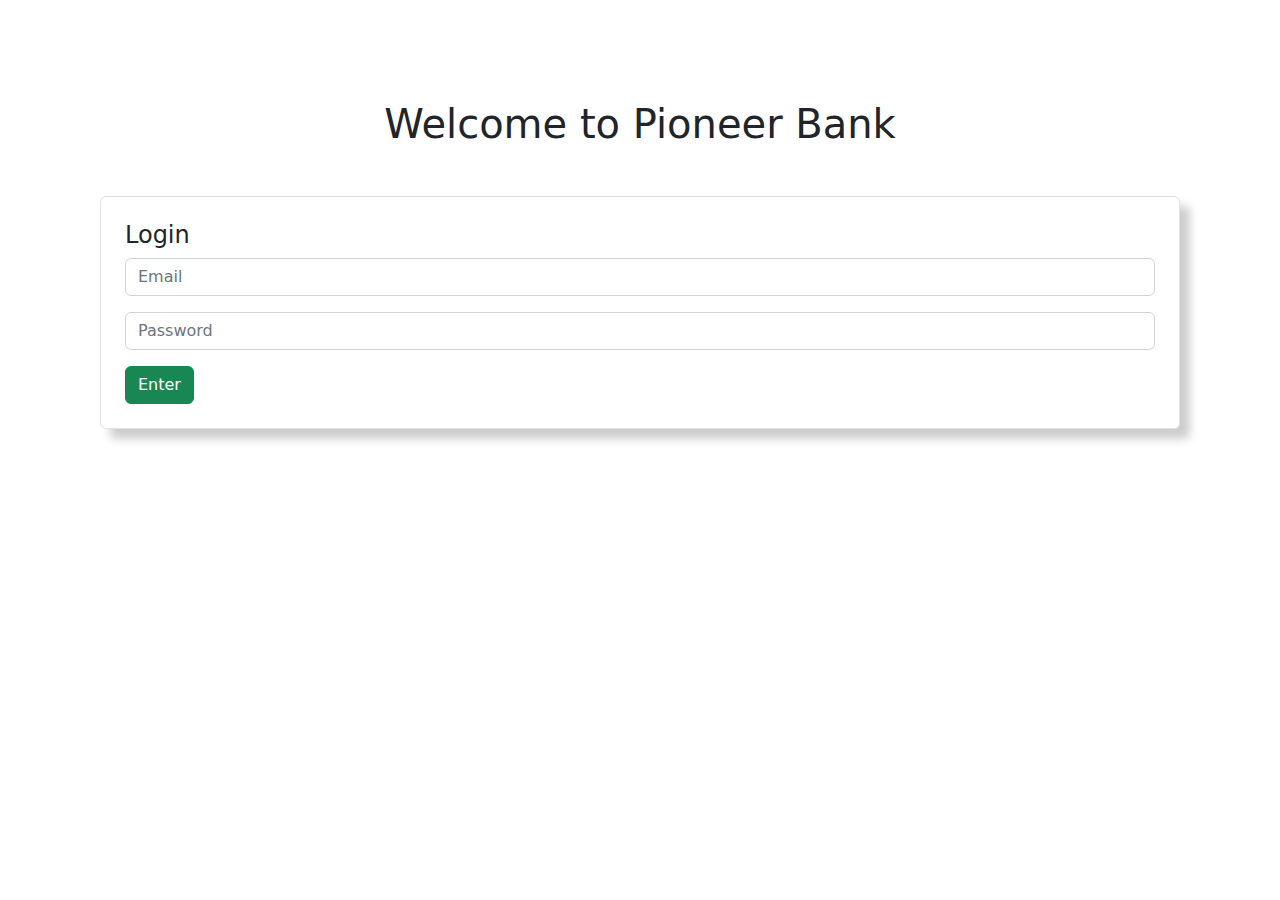
==== index.html @ 875a94d2 "pioneer bank system" ====
<!DOCTYPE html>
<html lang="en">
  <head>
    <meta charset="UTF-8" />
    <meta http-equiv="X-UA-Compatible" content="IE=edge" />
    <meta name="viewport" content="width=device-width, initial-scale=1.0" />
    <title>Bank System</title>
    <!-- Bootstrap css -->
    <link rel="stylesheet" href="./css/bootstrap/css/bootstrap.min.css">
    <!-- custom css -->
    <link rel="stylesheet" href="./css/style.css">
  </head>
  <body>
    <!-- login section -->
    <section id="login-area">
      <h1 class="text-center mb-5">Welcome to Pioneer Bank</h1>
      <div class="submit-area border rounded p-4" >
        <h4>Login</h4>
        <input id="" class="form-control mb-3" type="text" placeholder="Email"  />
        <input id="" class="form-control mb-3" type="password" placeholder="Password"  />
        <button id="login" class="btn btn-success">Enter</button>
      </div>
    </section>

    <!-- transaction section  -->
    <section id="transaction-area">
      <div class="row mb-5">
        <div class="col-md-4">
          <div class="deposit p-4 text-white rounded">
            <h5>Deposit</h5>
            <h2>$ <span id="currentDeposit">00</span></h2>
          </div>
        </div>
        <div class="col-md-4">
          <div class="withdraw p-4 text-white rounded">
            <h5>Withdraw</h5>
            <h2>$ <span id="currentWithdraw">00</span></h2>
          </div>
        </div>
        <div class="col-md-4">
          <div class="balances p-4 text-white rounded">
            <h5>Balance</h5>
            <h2>$ <span id="currentBalance">1240</span></h2>
          </div>
        </div>
      </div>
      <div class="row mt-5">
        <div class="col-md-6">
          <div class="submit-area p-4 border rounded">
            <h4 class="mb-4">Deposit</h4>
            <input class="form-control mb-3" id="depositAmount" type="text" placeholder="$ amount you want to deposit">
            <button class="btn btn-success" id="addDeposit">Deposit</button>
          </div>
        </div>
        <div class="col-md-6">
          <div class="submit-area p-4 border rounded">
            <h4 class="mb-4">Withdraw</h4>
            <input class="form-control mb-3" id="withdrawAmount"  type="text" placeholder="$ amount you want to withdraw">
            <button class="btn btn-success" id="addWithdraw">Withdraw</button>
          </div>
        </div>
      </div>
    </section>

    <script>
      // login event
      document.getElementById('login').addEventListener('click', () => {
        const loginArea = document.getElementById('login-area');
        loginArea.style.display = 'none';
        const transactionArea = document.getElementById('transaction-area');
        transactionArea.style.display = 'block';
      });

      // deposit button event
      document.getElementById('addDeposit').addEventListener('click', () => {
        // const depositAmount = document.getElementById('depositAmount').value;

        const depositNumber = getInputNumber('depositAmount');

        updateSpanText('currentDeposit', depositNumber);

        updateSpanText('currentBalance', depositNumber);

        document.getElementById('depositAmount').value = '';
      });

      //withdraw button event
      document.getElementById('addWithdraw').addEventListener('click', () => {
        const withdrawNumber = getInputNumber('withdrawAmount')

        updateSpanText('currentWithdraw', withdrawNumber);

        updateSpanTextRemove('currentBalance', withdrawNumber);

        document.getElementById('withdrawAmount').value = '';
      });

      //string to number
      function getInputNumber(id) {
        const amount = document.getElementById(id).value;
        const amountNumber = parseFloat(amount);
        return amountNumber;
      };

      function updateSpanText(id, number) {
        const current = document.getElementById(id).innerText;
        const currentNumber = parseFloat(current);
        const totalAmount = number + currentNumber;
        document.getElementById(id).innerText = totalAmount;
      };
      
      function updateSpanTextRemove(id, num) {
        const current = document.getElementById(id).innerText;
        const currentNumber = parseFloat(current); 
        const totalAmount = currentNumber - num;
        document.getElementById(id).innerText = totalAmount;
      };
    </script>

    <!-- bootstrap js  -->
    <script src="./css/bootstrap/js/bootstrap.min.js"></script>
  </body>
</html>
---- css/style.css ----
body{
  padding: 100px;
}

.submit-area {
  box-shadow: 10px 10px 10px rgba(0, 0, 0, 0.2);
}

#transaction-area{
  display: none;
}

.deposit {
  background-color: slateblue;
}

.withdraw {
  background-color: lightsalmon;
}

.balances{
  background-color: orangered;
}
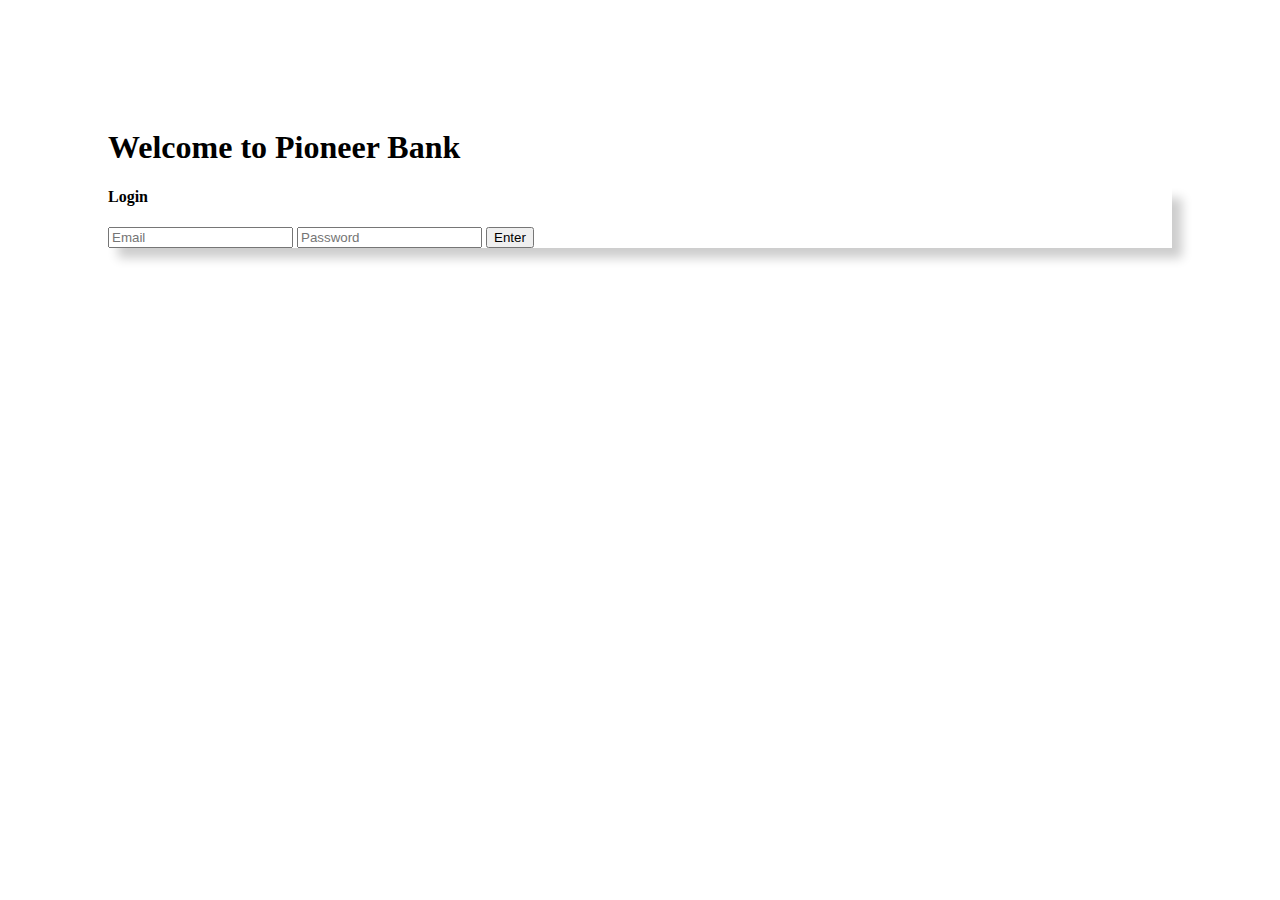
==== commit fc934696: "project filel modify" ====
--- a/index.html
+++ b/index.html
@@ -6,7 +6,7 @@
     <meta name="viewport" content="width=device-width, initial-scale=1.0" />
     <title>Bank System</title>
     <!-- Bootstrap css -->
-    <link rel="stylesheet" href="./css/bootstrap/css/bootstrap.min.css">
+    <link href="https://cdn.jsdelivr.net/npm/bootstrap@5.2.0/dist/css/bootstrap.min.css" rel="stylesheet" integrity="sha384-gH2yIJqKdNHPEq0n4Mqa/HGKIhSkIHeL5AyhkYV8i59U5AR6csBvApHHNl/vI1Bx" crossorigin="anonymous">
     <!-- custom css -->
     <link rel="stylesheet" href="./css/style.css">
   </head>
@@ -16,7 +16,7 @@
       <h1 class="text-center mb-5">Welcome to Pioneer Bank</h1>
       <div class="submit-area border rounded p-4" >
         <h4>Login</h4>
-        <input id="" class="form-control mb-3" type="text" placeholder="Email"  />
+        <input id="email" class="form-control mb-3" type="text" placeholder="Email"  />
         <input id="" class="form-control mb-3" type="password" placeholder="Password"  />
         <button id="login" class="btn btn-success">Enter</button>
       </div>
@@ -44,6 +44,7 @@
           </div>
         </div>
       </div>
+
       <div class="row mt-5">
         <div class="col-md-6">
           <div class="submit-area p-4 border rounded">
@@ -62,62 +63,6 @@
       </div>
     </section>
 
-    <script>
-      // login event
-      document.getElementById('login').addEventListener('click', () => {
-        const loginArea = document.getElementById('login-area');
-        loginArea.style.display = 'none';
-        const transactionArea = document.getElementById('transaction-area');
-        transactionArea.style.display = 'block';
-      });
-
-      // deposit button event
-      document.getElementById('addDeposit').addEventListener('click', () => {
-        // const depositAmount = document.getElementById('depositAmount').value;
-
-        const depositNumber = getInputNumber('depositAmount');
-
-        updateSpanText('currentDeposit', depositNumber);
-
-        updateSpanText('currentBalance', depositNumber);
-
-        document.getElementById('depositAmount').value = '';
-      });
-
-      //withdraw button event
-      document.getElementById('addWithdraw').addEventListener('click', () => {
-        const withdrawNumber = getInputNumber('withdrawAmount')
-
-        updateSpanText('currentWithdraw', withdrawNumber);
-
-        updateSpanTextRemove('currentBalance', withdrawNumber);
-
-        document.getElementById('withdrawAmount').value = '';
-      });
-
-      //string to number
-      function getInputNumber(id) {
-        const amount = document.getElementById(id).value;
-        const amountNumber = parseFloat(amount);
-        return amountNumber;
-      };
-
-      function updateSpanText(id, number) {
-        const current = document.getElementById(id).innerText;
-        const currentNumber = parseFloat(current);
-        const totalAmount = number + currentNumber;
-        document.getElementById(id).innerText = totalAmount;
-      };
-      
-      function updateSpanTextRemove(id, num) {
-        const current = document.getElementById(id).innerText;
-        const currentNumber = parseFloat(current); 
-        const totalAmount = currentNumber - num;
-        document.getElementById(id).innerText = totalAmount;
-      };
-    </script>
-
-    <!-- bootstrap js  -->
-    <script src="./css/bootstrap/js/bootstrap.min.js"></script>
+    <script src="./js/basic.js"></script>
   </body>
 </html>
--- a/css/style.css
+++ b/css/style.css
@@ -1,4 +1,10 @@
-body{
+:root {
+  --slateblue: slateblue;
+  --lightsalmon: lightsalmon;
+  --orangered: orangered;
+}
+
+body {
   padding: 100px;
 }
 
@@ -6,18 +12,18 @@
   box-shadow: 10px 10px 10px rgba(0, 0, 0, 0.2);
 }
 
-#transaction-area{
+#transaction-area {
   display: none;
 }
 
 .deposit {
-  background-color: slateblue;
+  background-color: var(--slateblue);
 }
 
 .withdraw {
-  background-color: lightsalmon;
+  background-color: var(--lightsalmon);
 }
 
-.balances{
-  background-color: orangered;
+.balances {
+  background-color: var(--orangered);
 }